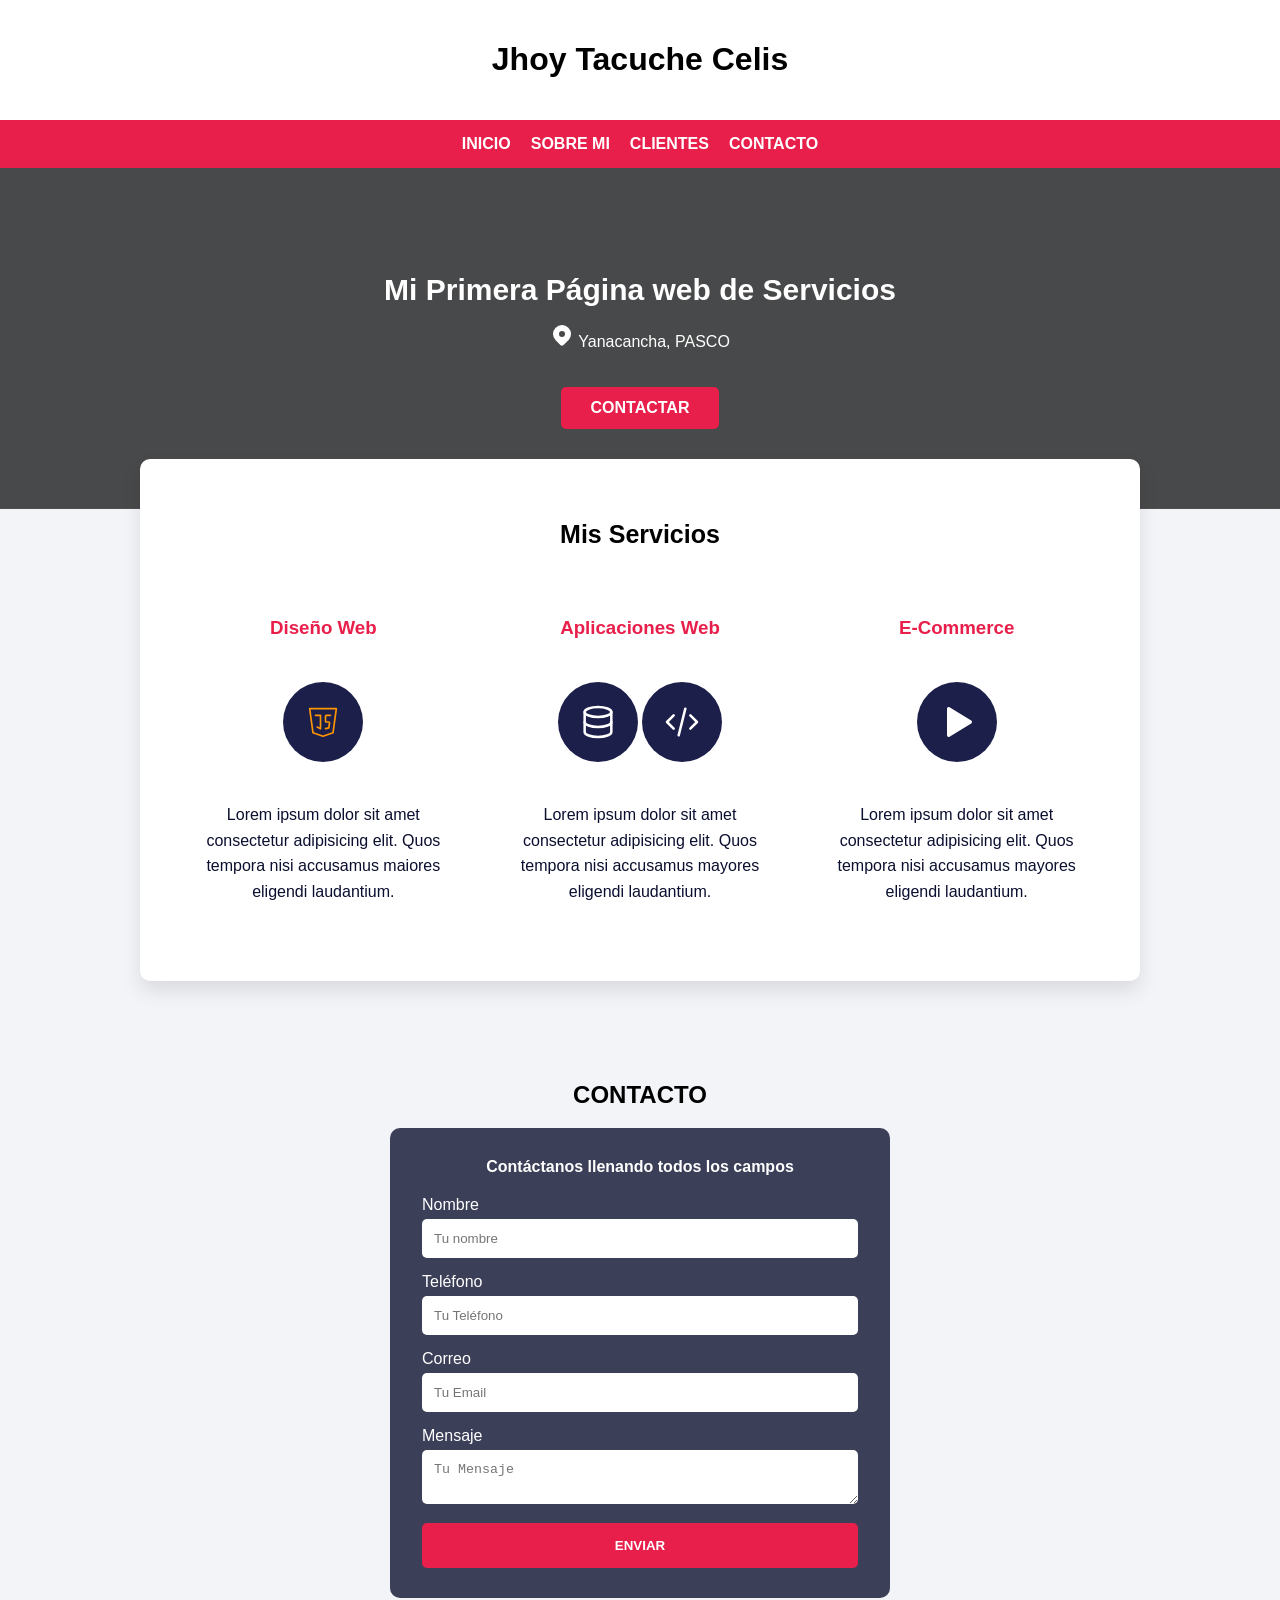
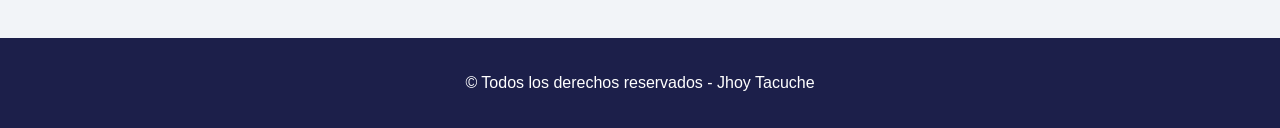
==== index.html @ 223bc2b5 "Apunto de subir mi Web" ====
<!DOCTYPE html>
<html lang="es">
<head>
    <meta charset="UTF-8">
    <meta name="viewport" content="width=device-width, initial-scale=1.0">
    <title>PROYECTO WEB - Jhoy Tacuche</title>
    <link rel="stylesheet" href="css/style.css">
</head>
<body>

    <header>
        <h1>Jhoy Tacuche Celis</h1>
    </header>

    <nav>
        <a href="Inicio.html">Inicio</a>
        <a href="Nosotros.html">Sobre mi</a>
        <a href="Clientes.html">Clientes</a>
        <a href="Contacto.html">CONTACTO</a>
    </nav>

    <section class="hero">
        <h2>Mi Primera Página web de Servicios</h2>
        <p>
            <svg xmlns="http://www.w3.org/2000/svg" width="24" height="24" viewBox="0 0 24 24" fill="currentColor"><path d="M18.364 4.636a9 9 0 0 1 .203 12.519l-.203 .21l-4.243 4.242a3 3 0 0 1 -4.097 .135l-.144 -.135l-4.244 -4.243a9 9 0 0 1 12.728 -12.728zm-6.364 3.364a3 3 0 1 0 0 6a3 3 0 0 0 0 -6" /></svg>
            Yanacancha, PASCO
        </p>
        <a href="#" class="boton">CONTACTAR</a>    
    </section>

    <main class="contenedor-blanco">
        <h2>Mis Servicios</h2>
        
        <div class="servicios-grid">
            <section class="servicio-card">
                <h3>Diseño Web</h3>
                <div class="icono-wrapper">
                    <svg xmlns="http://www.w3.org/2000/svg" width="32" height="32" viewBox="0 0 24 24" fill="none" stroke="#ff9500" stroke-width="1" stroke-linecap="round" stroke-linejoin="round"><path d="M20 4l-2 14.5l-6 2l-6 -2l-2 -14.5z" /><path d="M7.5 8h3v8l-2 -1" /><path d="M16.5 8h-2.5a.5 .5 0 0 0 -.5 .5v3a.5 .5 0 0 0 .5 .5h1.423a.5 .5 0 0 1 .495 .57l-.418 2.93l-2 .5" /></svg>
                </div>
                <p>Lorem ipsum dolor sit amet consectetur adipisicing elit. Quos tempora nisi accusamus maiores eligendi laudantium.</p>
            </section>

            <section class="servicio-card">
                <h3>Aplicaciones Web</h3>
                
                <div class="iconos-dobles">
                    <svg xmlns="http://www.w3.org/2000/svg" class="icon icon-tabler icon-tabler-database" width="44" height="44" viewBox="0 0 24 24" stroke-width="1.5" stroke="#ffffff" fill="none" stroke-linecap="round" stroke-linejoin="round">
                        <path stroke="none" d="M0 0h24v24H0z" fill="none"/>
                        <ellipse cx="12" cy="6" rx="8" ry="3"></ellipse>
                        <path d="M4 6v6a8 3 0 0 0 16 0v-6" />
                        <path d="M4 12v6a8 3 0 0 0 16 0v-6" />
                    </svg>
                    
                    <svg xmlns="http://www.w3.org/2000/svg" class="icon icon-tabler icon-tabler-code" width="44" height="44" viewBox="0 0 24 24" stroke-width="1.5" stroke="#ffffff" fill="none" stroke-linecap="round" stroke-linejoin="round">
                        <path stroke="none" d="M0 0h24v24H0z" fill="none"/>
                        <polyline points="7 8 3 12 7 16" />
                        <polyline points="17 8 21 12 17 16" />
                        <line x1="14" y1="4" x2="10" y2="20" />
                    </svg>
                </div>
                
                <p>Lorem ipsum dolor sit amet consectetur adipisicing elit. Quos tempora nisi accusamus mayores eligendi laudantium.</p>
            </section>

            <section class="servicio-card">
                <h3>E-Commerce</h3>
                <div class="icono-wrapper">
                    <svg xmlns="http://www.w3.org/2000/svg" width="24" height="24" viewBox="0 0 24 24" fill="currentColor"><path d="M6 4v16a1 1 0 0 0 1.524 .852l13 -8a1 1 0 0 0 0 -1.704l-13 -8a1 1 0 0 0 -1.524 .852z" /></svg>
                </div>
                <p>Lorem ipsum dolor sit amet consectetur adipisicing elit. Quos tempora nisi accusamus mayores eligendi laudantium.</p>
            </section>
        </div>
    </main>

    <section class="contacto-seccion">
        <h2>CONTACTO</h2>
        <form class="formulario">
            <fieldset>
                <legend>Contáctanos llenando todos los campos</legend>
                <div class="campo">
                    <label>Nombre</label>
                    <input type="text" placeholder="Tu nombre">
                </div>
                <div class="campo">
                    <label>Teléfono</label>
                    <input type="tel" placeholder="Tu Teléfono">
                </div>
                <div class="campo">
                    <label>Correo</label>
                    <input type="email" placeholder="Tu Email">
                </div>
                <div class="campo">
                    <label>Mensaje</label>
                    <textarea placeholder="Tu Mensaje"></textarea>
                </div>
                <button type="submit">Enviar</button>
            </fieldset>
        </form>
    </section>

    <footer>
        <p>&copy; Todos los derechos reservados - Jhoy Tacuche</p>
    </footer>
    
</body>
</html>
---- css/style.css ----
:root {
    --blanco: #ffffff;
    --oscuro: #0b0f2f;
    --primario: #1c1f4a;
    --secundario: #e91f4b;
    --gris: #3c3f58;
    --grisClaro: #f2f4f8;
}

/* RESET */
html {
    font-size: 62.5%;
    box-sizing: border-box;
}
*, *:before, *:after {
    box-sizing: inherit;
}

body {
    font-size: 16px;
    font-family: Arial, Helvetica, sans-serif;
    background-color: var(--grisClaro);
    margin: 0;
}

/* HEADER */
header {
    text-align: center;
    background-color: var(--blanco);
    padding: 2rem;
}

/* NAV */
nav {
    background-color: var(--secundario);
    display: flex;
    justify-content: center;
    gap: 2rem;
    padding: 1.5rem;
}

nav a {
    color: var(--blanco);
    text-decoration: none;
    font-weight: bold;
    text-transform: uppercase;
}

/* HERO */
.hero {
    background: linear-gradient(rgba(0,0,0,.7), rgba(0,0,0,.7)), url('../img/hero.jpg');
    background-size: cover;
    background-position: center;
    color: white;
    text-align: center;
    padding: 8rem 2rem;
}

.hero h2 { font-size: 3rem; margin-bottom: 1rem; }

.boton {
    background-color: var(--secundario);
    color: white;
    padding: 1.2rem 3rem;
    text-decoration: none;
    border-radius: .5rem;
    display: inline-block;
    margin-top: 2rem;
    font-weight: bold;
}

/* CONTENEDOR PRINCIPAL DE SERVICIOS */
.contenedor-blanco {
    max-width: 1000px;
    margin: -5rem auto 4rem auto;
    background-color: var(--blanco);
    padding: 4rem;
    border-radius: 1rem;
    box-shadow: 0px 10px 20px rgba(0,0,0,0.1);
}

.contenedor-blanco h2 {
    text-align: center;
    margin-bottom: 3rem;
    font-size: 2.5rem;
}

/* GRID Y ALINEACIÓN DE TARJETAS */
@media (min-width: 768px) {
    .servicios-grid {
        display: grid;
        grid-template-columns: repeat(3, 1fr);
        gap: 3rem;
        align-items: stretch; /* Estira las tarjetas para que midan lo mismo */
    }
}

.servicio-card {
    display: flex;
    flex-direction: column; /* Alinea contenido en vertical */
    align-items: center;
    text-align: center;
    padding: 2rem;
    border-radius: 1rem;
    transition: transform .3s ease;
}

.servicio-card h3 {
    color: var(--secundario);
    margin-bottom: 1.5rem;
    min-height: 50px; /* Asegura que los títulos ocupen el mismo espacio */
}

/* ICONOS CIRCULARES */
.servicio-card svg {
    background-color: var(--primario);
    color: white;
    border-radius: 50%;
    padding: 2rem;
    width: 80px;
    height: 80px;
    margin-bottom: 2rem;
}

.servicio-card p {
    line-height: 1.6;
    color: var(--oscuro);
}

/* FORMULARIO DE CONTACTO */
.contacto-seccion {
    display: flex;
    flex-direction: column;
    align-items: center;
    padding: 4rem 2rem;
}

.formulario {
    background-color: var(--gris);
    width: 100%;
    max-width: 500px;
    padding: 3rem;
    border-radius: 1rem;
}

.formulario fieldset { border: none; padding: 0; }

.formulario legend {
    color: white;
    text-align: center;
    font-weight: bold;
    margin-bottom: 2rem;
}

.campo { margin-bottom: 1.5rem; }

.formulario label { color: white; display: block; margin-bottom: .5rem; }

.formulario input, .formulario textarea {
    width: 100%;
    padding: 1.2rem;
    border-radius: .5rem;
    border: none;
}

.formulario button {
    background-color: var(--secundario);
    color: white;
    width: 100%;
    padding: 1.5rem;
    border: none;
    border-radius: .5rem;
    font-weight: bold;
    cursor: pointer;
    text-transform: uppercase;
}

/* FOOTER */
footer {
    text-align: center;
    padding: 2rem;
    background-color: var(--primario);
    color: white;
}
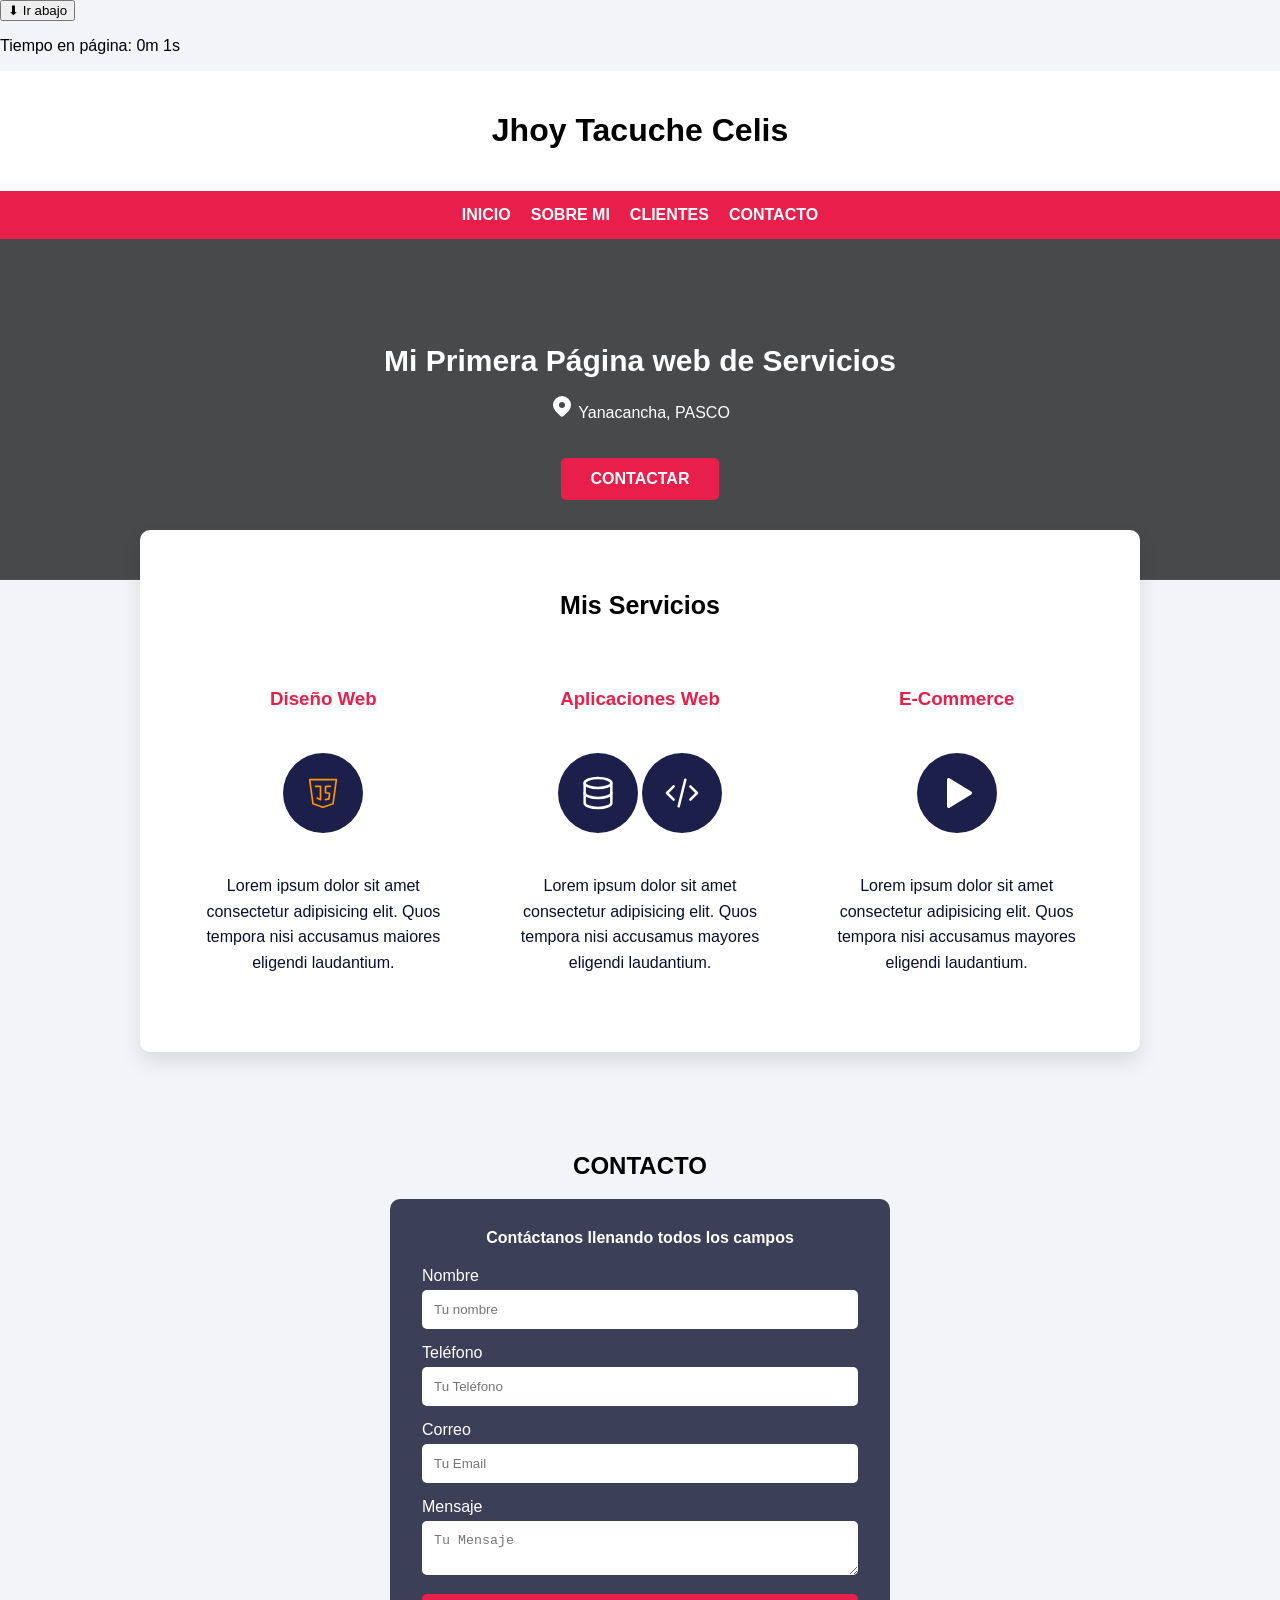
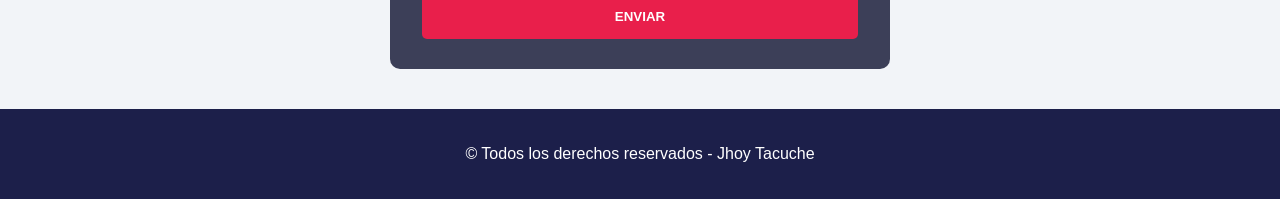
==== commit cb839bc2: "Cambios realizados" ====
--- a/index.html
+++ b/index.html
@@ -6,7 +6,17 @@
     <title>PROYECTO WEB - Jhoy Tacuche</title>
     <link rel="stylesheet" href="css/style.css">
 </head>
+    <script src="js/script.js"></script>
+
 <body>
+
+    
+<!-- Botón ir abajo (ponlo cerca del btnTop en tu nav o header) -->
+<button id="btnBottom">⬇ Ir abajo</button>
+
+<!-- Contador de tiempo (ponlo en el footer o donde prefieras) -->
+<p id="tiempoEnPagina">Tiempo en página: 0m 0s</p>
+
 
     <header>
         <h1>Jhoy Tacuche Celis</h1>
@@ -26,6 +36,11 @@
             Yanacancha, PASCO
         </p>
         <a href="#" class="boton">CONTACTAR</a>    
+
+        <button id="btnTop">Ir arriba</button>
+        <script src="js/script.js"></script>
+
+    
     </section>
 
     <main class="contenedor-blanco">
